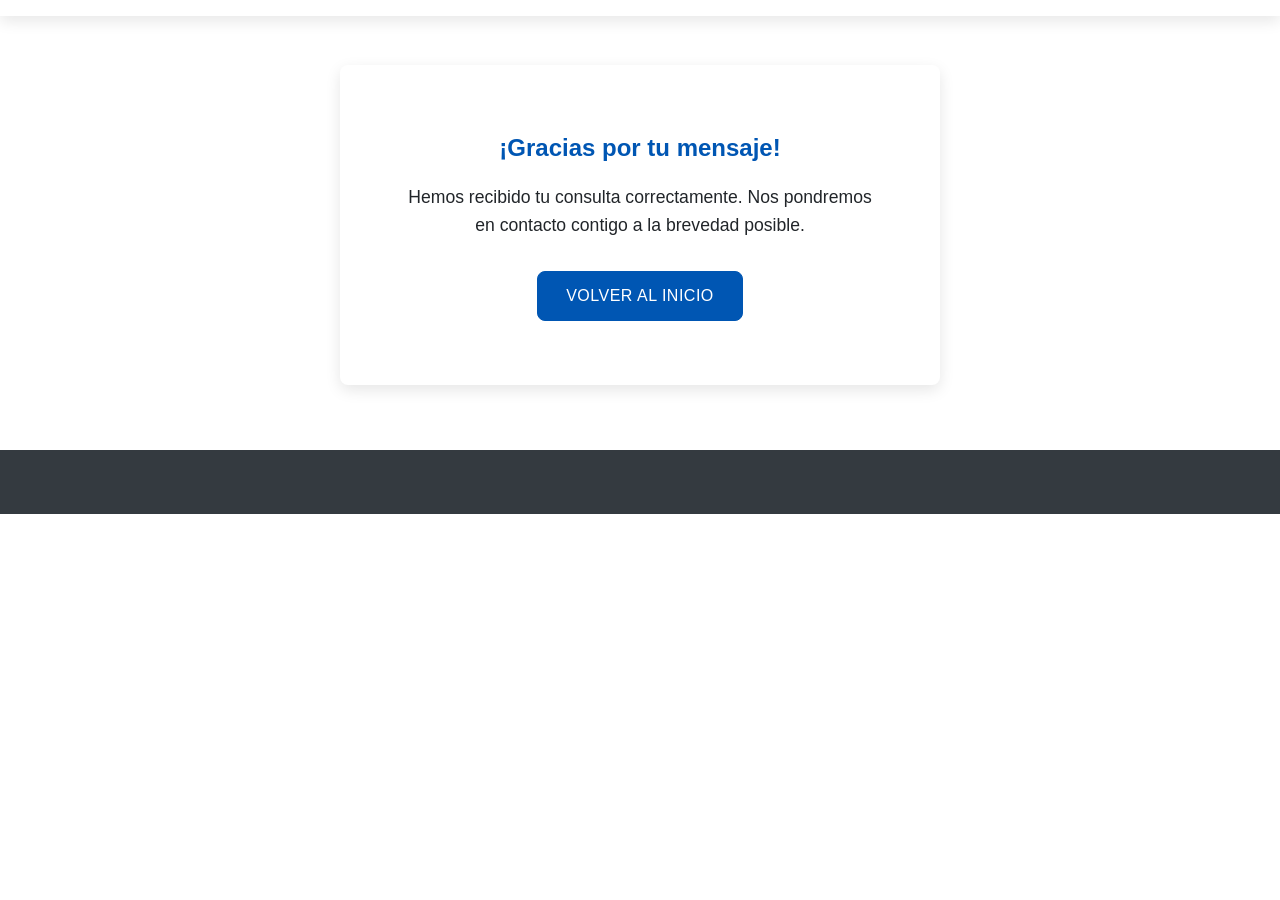
==== public_html/gracias.html @ 383d20b6 "Agregar formulario de contacto responsivo y mejorar la validación de campos" ====
<!DOCTYPE html>
<html lang="es">
<head>
    <meta charset="UTF-8">
    <meta name="viewport" content="width=device-width, initial-scale=1.0">
    <title>¡Gracias por tu mensaje! - GR Travels</title>
    <link rel="stylesheet" href="css/style.css">
    <link rel="stylesheet" href="css/responsive.css">
</head>
<body>
    <!-- Header -->
    <header class="header">
        <!-- Mismo header que las otras páginas -->
    </header>

    <section class="thank-you-section">
        <div class="container">
            <div class="thank-you-content text-center">
                <i class="fas fa-check-circle success-icon"></i>
                <h1>¡Gracias por tu mensaje!</h1>
                <p>Hemos recibido tu consulta correctamente. Nos pondremos en contacto contigo a la brevedad posible.</p>
                <a href="index.html" class="btn btn-primary">Volver al inicio</a>
            </div>
        </div>
    </section>

    <!-- Footer -->
    <footer class="footer">
        <!-- Mismo footer que las otras páginas -->
    </footer>
</body>
</html>
---- public_html/css/style.css ----
/* Archivo: /home/xyz/var/www/grtravels.online/public_html/css/style.css */

/*-------------------------------------------
  VARIABLES Y CONFIGURACIÓN GLOBAL
-------------------------------------------*/
:root {
    /* Colores principales */
    --primary: #0056b3;
    --primary-dark: #004494;
    --primary-light: #007bff;
    --secondary: #ff9800;
    --secondary-dark: #e68a00;
    --accent: #17a2b8;
    --dark: #343a40;
    --light: #f8f9fa;
    --text: #212529;
    --text-light: #6c757d;
    --success: #28a745;
    --error: #dc3545;
    --white: #ffffff;
    --gray-100: #f8f9fa;
    --gray-200: #e9ecef;
    --gray-300: #dee2e6;
    --gray-400: #ced4da;
    --gray-500: #adb5bd;
    --gray-600: #6c757d;
    --gray-700: #495057;
    --gray-800: #343a40;
    --gray-900: #212529;
    
    /* Tipografía */
    --font-primary: 'Poppins', sans-serif;
    --font-secondary: 'Playfair Display', serif;
    --font-size-base: 1rem;
    --line-height-base: 1.6;
    --font-weight-light: 300;
    --font-weight-normal: 400;
    --font-weight-medium: 500;
    --font-weight-bold: 700;
    
    /* Espacios */
    --space-xs: 0.25rem;
    --space-sm: 0.5rem;
    --space-md: 1rem;
    --space-lg: 2rem;
    --space-xl: 4rem;
    
    /* Bordes y sombras */
    --border-radius-sm: 4px;
    --border-radius: 8px;
    --border-radius-lg: 16px;
    --box-shadow: 0 5px 15px rgba(0, 0, 0, 0.1);
    --box-shadow-lg: 0 10px 30px rgba(0, 0, 0, 0.15);
    
    /* Transiciones */
    --transition: all 0.3s ease;
    --transition-slow: all 0.5s ease;
}

/*-------------------------------------------
  RESET Y ESTILOS BASE
-------------------------------------------*/
*, *::before, *::after {
    box-sizing: border-box;
    margin: 0;
    padding: 0;
}

html {
    scroll-behavior: smooth;
}

body {
    font-family: var(--font-primary);
    font-size: var(--font-size-base);
    line-height: var(--line-height-base);
    color: var(--text);
    background-color: var(--white);
    overflow-x: hidden;
}

img {
    max-width: 100%;
    height: auto;
    display: block;
}

a {
    color: var(--primary);
    text-decoration: none;
    transition: var(--transition);
}

a:hover {
    color: var(--primary-dark);
}

ul, ol {
    list-style: none;
}

/*-------------------------------------------
  LAYOUT Y CONTENEDORES
-------------------------------------------*/
.container {
    width: 100%;
    max-width: 1200px;
    margin: 0 auto;
    padding: 0 var(--space-md);
}

section {
    padding: var(--space-xl) 0;
}

.text-center {
    text-align: center;
}

.section-header {
    text-align: center;
    margin-bottom: var(--space-xl);
}

.section-header h2 {
    font-family: var(--font-secondary);
    font-size: 2.5rem;
    margin-bottom: var(--space-sm);
    position: relative;
    color: var(--dark);
}

.section-header h2::after {
    content: '';
    display: block;
    width: 80px;
    height: 3px;
    background-color: var(--primary);
    margin: var(--space-md) auto 0;
}

.section-header p {
    color: var(--text-light);
    font-size: 1.1rem;
    max-width: 700px;
    margin: var(--space-md) auto 0;
}

/*-------------------------------------------
  COMPONENTES DE UI - BOTONES
-------------------------------------------*/
.btn {
    display: inline-block;
    font-weight: var(--font-weight-medium);
    text-align: center;
    white-space: nowrap;
    vertical-align: middle;
    user-select: none;
    border: 1px solid transparent;
    padding: 0.75rem 1.75rem;
    font-size: 1rem;
    line-height: 1.5;
    border-radius: var(--border-radius);
    transition: var(--transition);
    cursor: pointer;
    text-transform: uppercase;
    letter-spacing: 0.5px;
}

.btn-primary {
    background-color: var(--primary);
    color: var(--white);
    border-color: var(--primary);
}

.btn-primary:hover {
    background-color: var(--primary-dark);
    border-color: var(--primary-dark);
    color: var(--white);
}

.btn-outline {
    background-color: transparent;
    color: var(--primary);
    border-color: var(--primary);
}

.btn-outline:hover {
    background-color: var(--primary);
    color: var(--white);
}

.btn-sm {
    padding: 0.5rem 1.25rem;
    font-size: 0.875rem;
}

.btn-block {
    display: block;
    width: 100%;
}

/* Botones de contacto WhatsApp y Email */
.btn-whatsapp {
    background-color: #25D366;
    color: white;
    display: inline-flex;
    align-items: center;
    justify-content: center;
    gap: 8px;
    padding: 10px 15px;
    border-radius: 30px;
    font-weight: 500;
    margin-top: 5px;
    transition: all 0.3s ease;
}

.btn-whatsapp:hover {
    background-color: #128C7E;
    transform: translateY(-2px);
    box-shadow: 0 5px 15px rgba(37, 211, 102, 0.3);
    color: white;
}

.btn-email {
    background-color: #0056b3;
    color: white;
    display: inline-flex;
    align-items: center;
    justify-content: center;
    gap: 8px;
    padding: 10px 15px;
    border-radius: 30px;
    font-weight: 500;
    margin-top: 5px;
    transition: all 0.3s ease;
}

.btn-email:hover {
    background-color: #004494;
    transform: translateY(-2px);
    box-shadow: 0 5px 15px rgba(0, 86, 179, 0.3);
    color: white;
}

/*-------------------------------------------
  HEADER Y NAVEGACIÓN
-------------------------------------------*/
.header {
    position: fixed;
    top: 0;
    left: 0;
    right: 0;
    background-color: var(--white);
    box-shadow: var(--box-shadow);
    z-index: 1000;
    padding: var(--space-sm) 0;
    transition: var(--transition);
}

.header.scrolled {
    padding: var(--space-xs) 0;
}

.header-content {
    display: flex;
    justify-content: space-between;
    align-items: center;
}

.logo a {
    display: block;
}

.logo img {
    height: 60px;
    width: auto;
}

.main-nav .nav-list {
    display: flex;
    gap: var(--space-md);
}

.main-nav a {
    color: var(--text);
    font-weight: var(--font-weight-medium);
    padding: var(--space-sm) var(--space-sm);
    position: relative;
}

.main-nav a::after {
    content: '';
    position: absolute;
    bottom: 0;
    left: 50%;
    width: 0;
    height: 2px;
    background-color: var(--primary);
    transition: var(--transition);
    transform: translateX(-50%);
}

.main-nav a:hover::after,
.main-nav a.active::after {
    width: 100%;
}

.main-nav a.active {
    color: var(--primary);
}

.header-cta {
    display: flex;
    align-items: center;
    gap: var(--space-md);
}

.phone-link {
    display: flex;
    align-items: center;
    gap: var(--space-xs);
    color: var(--text);
    font-weight: var(--font-weight-medium);
}

.phone-link i {
    color: var(--primary);
}

/* Botón de toggle para móvil */
.mobile-toggle {
    display: none;
    background: none;
    border: none;
    cursor: pointer;
    width: 30px;
    height: 24px;
    position: relative;
    z-index: 1010;
}

.mobile-toggle .bar {
    display: block;
    width: 100%;
    height: 3px;
    background-color: var(--text);
    margin: 6px 0;
    transition: var(--transition);
}

/*-------------------------------------------
  HERO SECTION Y SLIDER
-------------------------------------------*/
/* Hero Section optimizado */
.hero {
    position: relative;
    height: 85vh; 
    min-height: 650px;
    max-height: 800px;
    padding-top: 80px;
    margin-bottom: 0;
    overflow: hidden;
    background-color: transparent;
}

/* Contenedor del slider */
.hero-slider {
    position: relative;
    width: 100%;
    height: 100%;
    overflow: hidden;
    margin-bottom: 0;
}

/* Estilo para cada slide */
.slide {
    position: absolute;
    top: 0;
    left: 0;
    width: 100%;
    height: 100%;
    opacity: 0;
    z-index: 1;
    display: flex;
    align-items: center;
    transition: opacity 1.2s ease;
    overflow: hidden;
}

/* Slide activo */
.slide.active {
    opacity: 1;
    z-index: 2;
}

/* Capa de imagen de fondo con efecto Ken Burns */
.slide-bg {
    position: absolute;
    top: 0;
    left: 0;
    width: 100%;
    height: 100%;
    background-position: center center;
    background-size: cover;
    background-repeat: no-repeat;
    transform: scale(1.1);
    transition: transform 9s ease;
    z-index: 1;
}

/* Efecto de acercamiento en slide activo */
.slide.active .slide-bg {
    transform: scale(1.0);
}

/* Overlay para mejorar legibilidad */
.slide-overlay {
    position: absolute;
    top: 0;
    left: 0;
    width: 100%;
    height: 100%;
    background: linear-gradient(to bottom, rgba(0,0,0,0.6) 0%, rgba(0,0,0,0.5) 50%, rgba(0,0,0,0.7) 100%);
    z-index: 2;
}

/* Contenedor del contenido */
.hero .container {
    position: relative;
    z-index: 3;
    height: 100%;
    display: flex;
    flex-direction: column;
    justify-content: center;
    align-items: center;
    padding: var(--space-lg) 0;
}

/* Contenido del hero */
.hero-content {
    max-width: 800px;
    color: var(--white);
    padding: var(--space-md);
    position: relative;
    margin-bottom: var(--space-xl);
    text-align: center;
    margin-left: auto;
    margin-right: auto;
}

.hero-content h1 {
    font-family: var(--font-secondary);
    font-size: 4.2rem;
    font-weight: var(--font-weight-bold);
    margin-bottom: var(--space-md);
    line-height: 1.1;
    letter-spacing: -0.5px;
    text-shadow: 0 2px 20px rgba(0,0,0,0.5);
    text-align: center;
}

.hero-content p {
    font-size: 1.4rem;
    margin-bottom: var(--space-xl);
    opacity: 0.9;
    max-width: 90%;
    line-height: 1.6;
    text-shadow: 0 1px 10px rgba(0,0,0,0.5);
    text-align: center;
    margin-left: auto;
    margin-right: auto;
}

/* Botones del hero */
.hero-buttons {
    display: flex;
    gap: var(--space-md);
    flex-wrap: wrap;
    justify-content: center;
}

.hero .btn {
    padding: 15px 30px;
    font-size: 1.1rem;
    letter-spacing: 0.5px;
    transition: all 0.4s cubic-bezier(0.165, 0.84, 0.44, 1);
}

.hero .btn-primary {
    background: linear-gradient(135deg, var(--primary) 0%, var(--primary-dark) 100%);
    border: none;
    box-shadow: 0 10px 20px rgba(0,0,0,0.15);
}

.hero .btn-primary:hover {
    transform: translateY(-5px);
    box-shadow: 0 15px 30px rgba(0,0,0,0.25);
    background: linear-gradient(135deg, var(--primary) 20%, var(--primary-dark) 100%);
}

.hero .btn-outline {
    background-color: rgba(255,255,255,0.1);
    color: var(--white);
    border: 2px solid rgba(255,255,255,0.9);
    backdrop-filter: blur(5px);
    -webkit-backdrop-filter: blur(5px);
    box-shadow: 0 10px 20px rgba(0,0,0,0.1);
}

.hero .btn-outline:hover {
    background-color: rgba(255,255,255,0.9);
    color: var(--primary-dark);
    transform: translateY(-5px);
    box-shadow: 0 15px 30px rgba(0,0,0,0.2);
}

/* Navegación del slider */
.slider-nav {
    position: absolute;
    bottom: 40px;
    left: 0;
    right: 0;
    display: flex;
    justify-content: center;
    z-index: 10;
}

.dots {
    display: flex;
    gap: 12px;
    padding: 10px 20px;
    background-color: rgba(0,0,0,0.3);
    border-radius: 30px;
    backdrop-filter: blur(10px);
    -webkit-backdrop-filter: blur(10px);
}

.dot {
    width: 12px;
    height: 12px;
    border-radius: 50%;
    background-color: rgba(255,255,255,0.4);
    border: none;
    cursor: pointer;
    transition: all 0.3s ease;
}

.dot.active {
    background-color: var(--white);
    transform: scale(1.3);
}

/*-------------------------------------------
  SECCIÓN DE SERVICIOS
-------------------------------------------*/
.services-section {
    margin-top: 0;
    padding-top: var(--space-xl);
    background-color: var(--white);
    position: relative;
    z-index: 5;
}

.services-grid {
    display: grid;
    grid-template-columns: repeat(auto-fit, minmax(250px, 1fr));
    gap: var(--space-lg);
}

.service-card .service-icon {
    display: flex;
    justify-content: center;
    align-items: center;
    width: 80px;
    height: 80px;
    border-radius: 50%;
    background-color: rgba(var(--primary-rgb), 0.1);
    margin: 0 auto 20px auto;
    font-size: 2.5rem;
    color: var(--primary);
    transition: all 0.5s ease;
}

.service-card .service-icon i {
    color: var(--primary);
    font-size: inherit;
    transition: all 0.5s ease;
}

.service-card:hover .service-icon {
    background-color: var(--primary);
    color: var(--white);
    transform: rotateY(180deg);
}

.service-card:hover .service-icon i {
    color: var(--white);
}

.service-card h3 {
    margin-bottom: var(--space-sm);
    font-weight: var(--font-weight-medium);
    text-align: center;
}

.service-card p {
    color: var(--text-light);
    margin-bottom: var(--space-md);
    text-align: center;
}

.link-arrow {
    color: var(--primary);
    font-weight: var(--font-weight-medium);
    display: flex;
    align-items: center;
    justify-content: center;
    gap: 5px;
    transition: var(--transition);
    text-align: center;
    margin: 0 auto;
    width: fit-content;
}

.link-arrow i {
    transition: var(--transition);
}

.link-arrow:hover {
    color: var(--primary-dark);
}

.link-arrow:hover i {
    transform: translateX(5px);
}

/*-------------------------------------------
  SECCIÓN DE DESTINOS
-------------------------------------------*/
.destinations {
    background-color: var(--gray-100);
}

.destinations-slider {
    display: grid;
    grid-template-columns: repeat(auto-fill, minmax(280px, 1fr));
    gap: var(--space-lg);
    margin-bottom: var(--space-xl);
}

.destination-card {
    border-radius: var(--border-radius);
    overflow: hidden;
    box-shadow: var(--box-shadow);
    position: relative;
    height: 350px;
    transition: var(--transition);
}

.destination-card:hover {
    transform: translateY(-10px);
    box-shadow: var(--box-shadow-lg);
}

.destination-card img {
    width: 100%;
    height: 100%;
    object-fit: cover;
    transition: var(--transition);
}

.destination-card:hover img {
    transform: scale(1.1);
}

.destination-content {
    position: absolute;
    bottom: 0;
    left: 0;
    right: 0;
    padding: var(--space-md);
    background: linear-gradient(to top, rgba(0, 0, 0, 0.8), rgba(0, 0, 0, 0));
    color: var(--white);
    transition: var(--transition);
}

.destination-card:hover .destination-content {
    background: linear-gradient(to top, rgba(0, 86, 179, 0.9), rgba(0, 86, 179, 0));
}

.destination-content h3 {
    margin-bottom: var(--space-xs);
    font-weight: var(--font-weight-bold);
}

.destination-content p {
    margin-bottom: var(--space-md);
    opacity: 0.9;
    font-size: 0.9rem;
}

/*-------------------------------------------
  SECCIÓN DE FLOTA
-------------------------------------------*/
.fleet-grid {
    display: grid;
    grid-template-columns: repeat(auto-fit, minmax(300px, 1fr));
    gap: var(--space-xl);
}

.fleet-item {
    background: var(--white);
    border-radius: var(--border-radius);
    overflow: hidden;
    box-shadow: var(--box-shadow);
    transition: var(--transition);
}

.fleet-item:hover {
    box-shadow: var(--box-shadow-lg);
}

.fleet-image img {
    width: 100%;
    height: 250px;
    object-fit: cover;
}

.fleet-details {
    padding: var(--space-lg);
}

.fleet-details h3 {
    margin-bottom: var(--space-md);
    color: var(--primary);
    font-weight: var(--font-weight-medium);
}

.features {
    margin-bottom: var(--space-md);
}

.features li {
    margin-bottom: var(--space-sm);
    display: flex;
    align-items: center;
    gap: var(--space-sm);
}

.features li i {
    color: var(--primary);
}

/*-------------------------------------------
  SECCIÓN DE TESTIMONIOS
-------------------------------------------*/
/* Testimonios - Nuevo diseño moderno */
/* Sección de Testimonios - Estilos actualizados */
.testimonials {
    background-color: var(--light);
    position: relative;
    padding: var(--space-xl) 0;
    overflow: hidden;
}

.testimonials::before {
    content: '';
    position: absolute;
    top: 0;
    left: 0;
    width: 100%;
    height: 100%;
    background: linear-gradient(135deg, rgba(var(--primary-rgb), 0.05) 0%, rgba(var(--secondary-rgb), 0.05) 100%);
    z-index: 1;
}

.testimonials .container {
    position: relative;
    z-index: 2;
}

.testimonials-container {
    position: relative;
    margin: var(--space-lg) 0;
}

/* Slider de testimonios */
.testimonials-slider {
    position: relative;
    overflow: hidden;
    padding: var(--space-md) 0;
    min-height: 300px; /* Añadido para evitar saltos */
}

.testimonial-item {
    display: none;
    opacity: 0;
    transition: opacity 0.5s ease;
    position: absolute;
    top: 0;
    left: 0;
    width: 100%;
}

.testimonial-item.active {
    display: block;
    opacity: 1;
    position: relative;
}

/* Diseño de tarjetas */
.testimonial-card {
    background-color: var(--white);
    border-radius: var(--border-radius);
    box-shadow: 0 10px 30px rgba(0, 0, 0, 0.08);
    overflow: hidden;
    transition: transform 0.3s ease, box-shadow 0.3s ease;
    max-width: 900px;
    margin: 0 auto;
    display: flex;
    flex-direction: column;
}

.testimonial-card:hover {
    transform: translateY(-5px);
    box-shadow: 0 15px 35px rgba(0, 0, 0, 0.12);
}

/* Cabecera del testimonio */
.testimonial-header {
    padding: var(--space-md);
    border-bottom: 1px solid rgba(0, 0, 0, 0.05);
    display: flex;
    align-items: center;
}

.client-avatar {
    width: 70px;
    height: 70px;
    border-radius: 50%;
    overflow: hidden;
    margin-right: var(--space-md);
    border: 3px solid var(--primary);
    flex-shrink: 0;
}

.client-avatar img {
    width: 100%;
    height: 100%;
    object-fit: cover;
    display: block;
}

.client-info {
    flex: 1;
}

.client-info h4 {
    margin: 0;
    font-size: 1.2rem;
    color: var(--dark);
}

.client-info span {
    display: block;
    font-size: 0.95rem;
    color: var(--text-muted);
    margin-bottom: 5px;
}

.rating {
    color: #FFD700;
    font-size: 0.9rem;
    letter-spacing: 2px;
}

/* Cuerpo del testimonio */
.testimonial-body {
    padding: var(--space-lg);
    flex: 1;
    display: flex;
    flex-direction: column;
}

.testimonial-body p {
    position: relative;
    margin: 0 0 var(--space-md) 0;
    font-size: 1.1rem;
    line-height: 1.7;
    color: var(--text);
    font-style: italic;
    padding-left: 0; /* Eliminado el padding-left ya que el icono ya no está absoluto */
    z-index: 2;
}

.quote-icon {
    display: block;
    width: 40px;
    height: 40px;
    position: relative; /* Cambiado de absolute a relative */
    top: auto; /* Eliminado el posicionamiento absoluto */
    left: auto;
    margin-bottom: var(--space-md);
    text-align: left;
    z-index: 1;
}

.quote-icon i {
    font-size: 2rem;
    color: rgba(0, 86, 179, 0.2); /* Usando valores directos para compatibilidad */
    display: block;
}

.testimonial-service .service-icon {
    display: flex;
    justify-content: center;
    align-items: center;
    width: 36px;
    height: 36px;
    border-radius: 50%;
    background-color: rgba(0, 86, 179, 0.1);
    margin-left: 8px;
}

.testimonial-service .service-icon i {
    color: var(--primary);
    font-size: 1rem;
}

.service-tag {
    background-color: rgba(var(--primary-rgb), 0.1);
    color: var(--primary);
    padding: 4px 12px;
    border-radius: 30px;
    font-size: 0.85rem;
    font-weight: 500;
    margin-right: 8px;
}

/* Controles de navegación */
.testimonial-controls {
    display: flex;
    justify-content: center;
    align-items: center;
    margin-top: var(--space-lg); /* Aumentado para más separación */
    gap: var(--space-md); /* Agregado gap para mejor distribución */
}

.testimonial-arrow {
    width: 44px;
    height: 44px;
    border-radius: 50%;
    background-color: var(--white);
    border: none;
    display: flex;
    align-items: center;
    justify-content: center;
    cursor: pointer;
    box-shadow: 0 3px 10px rgba(0, 0, 0, 0.1);
    transition: all 0.3s ease;
    color: var(--primary);
    font-size: 0.9rem;
    position: relative; /* Añadido para mejorar posicionamiento */
    z-index: 3; /* Asegurar que esté por encima de otros elementos */
}

.testimonial-arrow:focus {
    outline: none;
    box-shadow: 0 0 0 2px rgba(0, 86, 179, 0.3), 0 3px 10px rgba(0, 0, 0, 0.1);
}

.testimonial-indicators {
    display: flex;
    gap: 8px;
    align-items: center; /* Añadido para mejor alineación vertical */
}

.testimonial-indicator {
    width: 10px;
    height: 10px;
    border-radius: 50%;
    background-color: rgba(0, 86, 179, 0.3);
    border: none;
    padding: 0;
    cursor: pointer;
    transition: all 0.3s ease;
}

.testimonial-indicator:focus {
    outline: none;
    box-shadow: 0 0 0 2px rgba(0, 86, 179, 0.3);
}

.testimonial-indicator.active {
    background-color: var(--primary);
    transform: scale(1.3);
}

/* Badge de confianza */
.trust-badge {
    display: flex;
    align-items: center;
    justify-content: center;
    flex-wrap: wrap;
    background-color: var(--white);
    border-radius: var(--border-radius);
    padding: var(--space-md) var(--space-lg);
    margin-top: var(--space-lg);
    box-shadow: 0 5px 20px rgba(0, 0, 0, 0.05);
    gap: var(--space-lg);
}

.total-reviews {
    display: flex;
    flex-direction: column;
    align-items: center;
}

.review-count {
    font-size: 2rem;
    font-weight: var(--font-weight-bold);
    color: var(--primary);
    line-height: 1;
}

.review-text {
    font-size: 0.9rem;
    color: var(--text-muted);
}

.average-rating {
    display: flex;
    flex-direction: column;
    align-items: center;
}

.rating-value {
    font-size: 2rem;
    font-weight: var(--font-weight-bold);
    color: var(--primary);
    line-height: 1;
}

.average-rating .stars {
    color: #FFD700;
    letter-spacing: 2px;
    font-size: 1.2rem;
}

.review-platforms {
    display: flex;
    flex-direction: column;
    align-items: center;
}

.review-platforms span {
    font-size: 0.9rem;
    color: var(--text-muted);
    margin-bottom: 5px;
}

.platform-icons {
    display: flex;
    gap: 12px;
}

.platform-icons i {
    font-size: 1.5rem;
    color: var(--text);
    transition: all 0.3s ease;
}

.platform-icons i:hover {
    color: var(--primary);
    transform: translateY(-2px);
}

.fa-google {
    color: #DB4437;
}

.fa-tripadvisor {
    color: #00AF87;
}

.fa-facebook {
    color: #3b5998;
}

/*-------------------------------------------
  SECCIÓN DE CONTACTO RÁPIDO
-------------------------------------------*/
.quick-contact {
    background: linear-gradient(135deg, var(--primary-dark) 0%, var(--primary) 100%);
    color: var(--white);
}

.contact-wrapper {
    display: grid;
    grid-template-columns: 1fr 1fr;
    gap: var(--space-xl);
    align-items: center;
}

.contact-info h2 {
    font-size: 2.5rem;
    font-family: var(--font-secondary);
    margin-bottom: var(--space-md);
}

.contact-info p {
    margin-bottom: var(--space-lg);
    font-size: 1.1rem;
    opacity: 0.9;
}

/* Iconos de contacto */
.contact-list i {
    font-size: 1.5rem;
    width: 50px;
    height: 50px;
    background-color: var(--white);
    border-radius: 50%;
    display: flex;
    align-items: center;
    justify-content: center;
    color: var(--secondary);
    transition: var(--transition);
}

.contact-list li {
    display: flex;
    align-items: center;
    gap: var(--space-md);
    margin-bottom: 15px; /* Añadido margen inferior para separar elementos */
}

.contact-list h4 {
    margin-bottom: 5px;
    font-weight: var(--font-weight-medium);
}

.contact-list a {
    color: var(--white);
    transition: var(--transition);
}

.contact-list a:hover {
    color: var(--secondary);
}

.contact-list i:hover {
    background-color: rgba(255, 255, 255, 0.3);
    transform: scale(1.1);
}

/* Formulario de contacto */
.contact-form {
    background: var(--white);
    border-radius: var(--border-radius);
    padding: var(--space-xl);
    box-shadow: var(--box-shadow);
}

.form-group {
    margin-bottom: var(--space-md);
}

.form-row {
    display: grid;
    grid-template-columns: 1fr 1fr;
    gap: var(--space-md);
}

label {
    display: block;
    margin-bottom: var(--space-xs);
    font-weight: var(--font-weight-medium);
    color: var(--text);
}

input, 
select, 
textarea {
    width: 100%;
    padding: 12px 15px;
    border: 1px solid var(--gray-300);
    border-radius: var(--border-radius-sm);
    font-family: var(--font-primary);
    font-size: 1rem;
    color: var(--text);
    transition: var(--transition);
}

input:focus, 
select:focus, 
textarea:focus {
    outline: none;
    border-color: var(--primary);
    box-shadow: 0 0 0 2px rgba(0, 86, 179, 0.2);
}

/* Estilos mejorados para contacto rápido */
.contact-item-link {
    display: flex;
    align-items: center;
    gap: 15px;
    padding: 12px; /* Aumentado el padding */
    border-radius: var(--border-radius);
    transition: all 0.3s ease;
    color: inherit;
    text-decoration: none;
    background-color: rgba(255, 255, 255, 0.05); /* Fondo sutil para mejor separación visual */
}

.contact-item-link:hover {
    background-color: rgba(255,255,255,0.1); /* Más visible al pasar el cursor */
    transform: translateY(-3px);
    box-shadow: 0 5px 15px rgba(0,0,0,0.2); /* Sombra más pronunciada */
}

.contact-icon {
    display: flex;
    align-items: center;
    justify-content: center;
    width: 40px;
    height: 40px;
    border-radius: 50%;
    background-color: rgba(var(--primary-rgb), 0.1);
    color: var(--primary);
    font-size: 1.2rem;
    transition: all 0.3s ease;
}

.contact-item-link:hover .contact-icon {
    transform: scale(1.15); /* Ligeramente más grande */
    box-shadow: 0 0 15px rgba(255,255,255,0.3); /* Efecto de brillo */
}

.contact-text {
    flex: 1;
}

.contact-text h4 {
    margin: 0 0 3px 0;
    font-size: 1rem;
    color: white; /* Cambiado a blanco para mejor contraste */
    font-weight: var(--font-weight-medium); /* Añadir más peso */
}

.contact-text span {
    color: var(--secondary); /* Cambiado a color secundario (naranja) */
    font-weight: 600; /* Aumentado el peso para mejorar visibilidad */
    text-shadow: 0 1px 2px rgba(0,0,0,0.1); /* Sombra sutil para mejorar legibilidad */
}

/* Estilos específicos para cada tipo de contacto */
.contact-item-link:nth-child(1) .contact-icon {
    background-color: rgba(37, 211, 102, 0.1);
    color: #25D366;
}

.contact-item-link:nth-child(1):hover .contact-icon {
    background-color: #25D366;
    color: white;
}

.contact-item-link:nth-child(2) .contact-icon {
    background-color: rgba(var(--primary-rgb), 0.1);
}

.contact-item-link:nth-child(2):hover .contact-icon {
    background-color: var(--primary);
}

.contact-item-link:nth-child(3) .contact-icon {
    background-color: rgba(66, 133, 244, 0.1);
    color: #4285F4;
}

.contact-item-link:nth-child(3):hover .contact-icon {
    background-color: #4285F4;
    color: white;
}

/*-------------------------------------------
  FOOTER
-------------------------------------------*/
.footer {
    background-color: var(--dark);
    color: var(--gray-300);
    padding-top: var(--space-xl);
}

.footer-grid {
    display: grid;
    grid-template-columns: 2fr 1fr 1fr 1.5fr;
    gap: var(--space-xl);
    padding-bottom: var(--space-xl);
    border-bottom: 1px solid var(--gray-700);
}

.footer-logo {
    margin-bottom: var(--space-md);
}

.footer-about p {
    margin-bottom: var(--space-md);
}

.social-links {
    display: flex;
    gap: 15px;
    margin-top: 20px;
}

.social-icon {
    display: flex;
    align-items: center;
    justify-content: center;
    width: 40px;
    height: 40px;
    border-radius: 50%;
    color: #fff;
    font-size: 18px;
    transition: all 0.3s cubic-bezier(0.175, 0.885, 0.32, 1.275);
    position: relative;
    overflow: hidden;
    box-shadow: 0 5px 15px rgba(0,0,0,0.1);
}

.social-icon:before {
    content: '';
    position: absolute;
    top: 0;
    left: 0;
    width: 100%;
    height: 100%;
    background: rgba(255,255,255,0.1);
    transform: scale(0);
    transition: all 0.3s ease;
    border-radius: 50%;
}

.social-icon:hover {
    transform: translateY(-5px);
    box-shadow: 0 10px 20px rgba(0,0,0,0.15);
}

.social-icon:hover:before {
    transform: scale(1);
}

.social-icon i {
    position: relative;
    z-index: 1;
}

/* Colores específicos para cada red social */
.social-icon.facebook {
    background: linear-gradient(45deg, #3b5998, #4c70ba);
}

.social-icon.instagram {
    background: linear-gradient(45deg, #f09433, #e6683c, #dc2743, #cc2366, #bc1888);
}

.social-icon.whatsapp {
    background: linear-gradient(45deg, #25D366, #128C7E);
}

.social-icon.facebook:hover {
    background: linear-gradient(45deg, #4c70ba, #3b5998);
}

.social-icon.instagram:hover {
    background: linear-gradient(45deg, #bc1888, #cc2366, #dc2743, #e6683c, #f09433);
}

.social-icon.whatsapp:hover {
    background: linear-gradient(45deg, #128C7E, #25D366);
}

.social-links a {
    width: 40px;
    height: 40px;
    border-radius: 50%;
    background-color: rgba(255, 255, 255, 0.1);
    color: var(--white);
    display: flex;
    align-items: center;
    justify-content: center;
    transition: var(--transition);
}

.social-links a:hover {
    background-color: var(--primary);
    transform: translateY(-3px);
}

.footer h3 {
    color: var(--white);
    margin-bottom: var(--space-md);
    font-weight: var(--font-weight-medium);
    position: relative;
    padding-bottom: var(--space-sm);
}

.footer h3::after {
    content: '';
    position: absolute;
    bottom: 0;
    left: 0;
    width: 50px;
    height: 2px;
    background-color: var(--primary);
}

.footer-links ul,
.footer-services ul {
    display: flex;
    flex-direction: column;
    gap: var(--space-sm);
}

.footer-links a,
.footer-services a {
    color: var(--gray-400);
    transition: var(--transition);
}

.footer-links a:hover,
.footer-services a:hover {
    color: var(--white);
    transform: translateX(5px);
}

.contact-info li {
    display: flex;
    gap: var(--space-md);
    margin-bottom: var(--space-md);
}

.contact-info i {
    color: var(--primary);
    margin-top: 5px;
}

.contact-info a {
    color: var(--gray-400);
    transition: var(--transition);
}

.contact-info a:hover {
    color: var(--white);
}

.footer-bottom {
    display: flex;
    justify-content: space-between;
    align-items: center;
    padding: var(--space-md) 0;
}

.footer-legal {
    display: flex;
    gap: var(--space-md);
}

.footer-legal a {
    color: var(--gray-500);
}

.footer-legal a:hover {
    color: var(--white);
}

/*-------------------------------------------
  CLASES UTILITARIAS
-------------------------------------------*/
.animate-up {
    opacity: 0;
    transform: translateY(30px);
    animation: fadeUp 0.8s forwards;
}

.delay-200 {
    animation-delay: 0.2s;
}

.delay-400 {
    animation-delay: 0.4s;
}

/* Animaciones base (pueden moverse a animations.css) */
@keyframes fadeUp {
    to {
        opacity: 1;
        transform: translateY(0);
    }
}

@keyframes fadeIn {
    from {
        opacity: 0;
        transform: translateY(30px);
    }
    to {
        opacity: 1;
        transform: translateY(0);
    }
}

/* Mejoras para inputs en formularios */
.contact-form input[type="text"],
.contact-form input[type="email"],
.contact-form input[type="tel"],
.contact-form select,
.contact-form textarea {
    width: 100%;
    padding: 12px 15px;
    background-color: #f8f9fa; /* Fondo claro para distinguir del fondo blanco */
    border: 1px solid #dee2e6; /* Borde visible pero sutil */
    border-radius: var(--border-radius);
    font-family: inherit;
    font-size: 1rem;
    transition: all 0.3s ease;
    box-shadow: inset 0 1px 3px rgba(0,0,0,0.05); /* Sombra interior sutil */
}

/* Estilos para hover */
.contact-form input[type="text"]:hover,
.contact-form input[type="email"]:hover,
.contact-form input[type="tel"]:hover,
.contact-form select:hover,
.contact-form textarea:hover {
    border-color: #adb5bd; /* Borde más oscuro al pasar el cursor */
    background-color: #fff; /* Fondo blanco para indicar interactividad */
    box-shadow: inset 0 1px 3px rgba(0,0,0,0.1); /* Sombra interior más pronunciada */
}

/* Estilos para focus */
.contact-form input[type="text"]:focus,
.contact-form input[type="email"]:focus,
.contact-form input[type="tel"]:focus,
.contact-form select:focus,
.contact-form textarea:focus {
    outline: none; /* Quitar outline predeterminado */
    border-color: var(--primary); /* Borde con color principal */
    box-shadow: 0 0 0 3px rgba(var(--primary-rgb), 0.2); /* Efecto de resplandor */
    background-color: #fff; /* Fondo blanco para resaltar el campo activo */
}

/* Estilo para etiquetas de formulario */
.contact-form label {
    display: block;
    margin-bottom: 8px;
    font-weight: 500;
    color: var(--dark);
    font-size: 0.95rem;
}

/* Estilo para placeholder */
.contact-form input::placeholder,
.contact-form textarea::placeholder {
    color: #adb5bd;
    opacity: 1;
}

/* Estilo para campo de formulario con error */
.contact-form .form-group.has-error input,
.contact-form .form-group.has-error select,
.contact-form .form-group.has-error textarea {
    border-color: #dc3545;
    background-color: rgba(220, 53, 69, 0.05);
}

/* Estilo para mensaje de error */
.contact-form .error-message {
    color: #dc3545;
    font-size: 0.85rem;
    margin-top: 5px;
}

/* Mejoras para botón de envío */
.contact-form .btn-primary {
    width: 100%;
    padding: 12px;
    font-weight: 500;
    margin-top: 10px;
    transition: all 0.3s ease;
}

.contact-form .btn-primary:hover {
    transform: translateY(-2px);
    box-shadow: 0 5px 15px rgba(var(--primary-rgb), 0.3);
}

/*-------------------------------------------
  SECCIÓN DE AGRADECIMIENTO
-------------------------------------------*/
.thank-you-section {
    padding: var(--space-xl) 0;
    min-height: 50vh;
    display: flex;
    align-items: center;
}

.thank-you-content {
    background-color: var(--white);
    border-radius: var(--border-radius);
    padding: var(--space-xl);
    box-shadow: var(--box-shadow);
    max-width: 600px;
    margin: 0 auto;
}

.success-icon {
    font-size: 4rem;
    color: #28a745;
    margin-bottom: var(--space-md);
}

.thank-you-content h1 {
    color: var(--primary);
    margin-bottom: var(--space-md);
}

.thank-you-content p {
    margin-bottom: var(--space-lg);
    font-size: 1.1rem;
}
---- public_html/css/responsive.css ----
/* Archivo: /home/xyz/var/www/grtravels.online/public_html/css/responsive.css */

/* Tabletas grandes y escritorios pequeños */
@media (max-width: 1200px) {
    .container {
        max-width: 960px;
    }
    
    .header-logo img {
        max-width: 180px;
    }

    .main-nav {
        gap: 1.5rem;
    }

    .main-nav a {
        font-size: 0.95rem;
    }
    
    .hero-content h1 {
        font-size: 3.8rem;
    }
    
    .hero-content p {
        font-size: 1.3rem;
    }
    
    .footer-grid {
        grid-template-columns: 1.5fr 1fr 1fr 1.5fr;
    }
}

/* Tabletas */
@media (max-width: 992px) {
    .container {
        max-width: 720px;
    }
    
    .header-cta .btn {
        padding: 0.5rem 1rem;
    }
    
    .hero {
        height: 80vh;
        min-height: 600px;
    }
    
    .hero-content h1 {
        font-size: 3.2rem;
    }
    
    .hero-content p {
        font-size: 1.2rem;
        margin-bottom: var(--space-lg);
    }
    
    .hero .btn {
        padding: 12px 25px;
        font-size: 1rem;
    }
    
    .section-header h2 {
        font-size: 2rem;
    }
    
    .footer-grid {
        grid-template-columns: 1fr 1fr;
        row-gap: var(--space-lg);
    }
    
    .fleet-grid {
        grid-template-columns: 1fr;
        max-width: 500px;
        margin: 0 auto;
    }
    
    .contact-wrapper {
        grid-template-columns: 1fr;
        gap: var(--space-lg);
    }
    
    .contact-info {
        text-align: center;
    }
    
    .contact-list li {
        justify-content: center;
    }
}

/* Dispositivos móviles grandes */
@media (max-width: 768px) {
    .container {
        max-width: 540px;
    }
    
    .header-content {
        position: relative;
    }
    
    .mobile-toggle {
        display: block;
    }
    
    .main-nav {
        position: fixed;
        top: 0;
        right: -100%;
        width: 80%;
        max-width: 320px;
        height: 100vh;
        background: var(--white);
        box-shadow: var(--box-shadow);
        padding: 100px var(--space-lg) var(--space-lg);
        z-index: 1000;
        transition: right 0.3s ease;
    }
    
    .main-nav.active {
        right: 0;
    }
    
    .main-nav .nav-list {
        flex-direction: column;
        gap: var(--space-sm);
    }
    
    .main-nav a {
        display: block;
        padding: var(--space-md) var(--space-sm);
        font-size: 1.1rem;
    }
    
    .header-cta {
        display: none;
    }
    
    .mobile-toggle.active .bar:nth-child(1) {
        transform: translateY(9px) rotate(45deg);
    }
    
    .mobile-toggle.active .bar:nth-child(2) {
        opacity: 0;
    }
    
    .mobile-toggle.active .bar:nth-child(3) {
        transform: translateY(-9px) rotate(-45deg);
    }
    
    body.menu-open {
        overflow: hidden;
    }
    
    /* Overlay cuando el menú está activo */
    body::after {
        content: '';
        position: fixed;
        top: 0;
        left: 0;
        width: 100%;
        height: 100%;
        background: rgba(0, 0, 0, 0.5);
        z-index: 999;
        opacity: 0;
        visibility: hidden;
        transition: opacity 0.3s ease, visibility 0.3s ease;
    }
    
    body.menu-open::after {
        opacity: 1;
        visibility: visible;
    }
    
    .hero {
        height: 75vh;
        min-height: 550px;
    }
    
    .hero-slider {
        height: 100%;
    }
    
    .hero-content {
        text-align: center;
        max-width: 100%;
        padding: 0 var(--space-md);
        margin-bottom: var(--space-lg);
    }
    
    .hero-buttons {
        justify-content: center;
    }
    
    .hero-content h1 {
        font-size: 3rem;
        margin-bottom: var(--space-sm);
    }
    
    .hero-content p {
        font-size: 1.1rem;
        margin-bottom: var(--space-md);
        max-width: 100%;
    }
    
    .services-grid,
    .destinations-slider {
        grid-template-columns: 1fr;
        max-width: 400px;
        margin: 0 auto;
    }
    
    .section {
        padding: var(--space-lg) 0;
    }
    
    .section-header {
        margin-bottom: var(--space-lg);
    }
    
    /* Ajustes de formulario para dispositivos móviles */
    .contact-form input[type="text"],
    .contact-form input[type="email"],
    .contact-form input[type="tel"],
    .contact-form select,
    .contact-form textarea {
        padding: 10px 12px;
        font-size: 0.95rem;
    }
    
    .contact-form .form-row {
        flex-direction: column;
    }
    
    .contact-form .form-row .form-group {
        width: 100%;
        margin-right: 0;
    }
    
    /* Sección de testimonios responsiva */
@media (max-width: 992px) {
    .testimonial-card {
        max-width: 100%;
    }
    
    .trust-badge {
        flex-direction: column;
        gap: var(--space-md);
        padding: var(--space-md);
    }
}

@media (max-width: 768px) {
    .testimonial-header {
        flex-direction: column;
        text-align: center;
        gap: var(--space-sm);
    }
    
    .client-avatar {
        margin-right: 0;
    }
    
    .testimonial-body {
        padding: var(--space-md);
    }
    
    .testimonial-body p {
        font-size: 1rem;
        padding-left: 0;
    }
    
    .quote-icon {
        position: static;
        display: block;
        text-align: center;
        margin-bottom: var(--space-sm);
        font-size: 1.5rem;
    }
    
    .testimonial-service {
        justify-content: center;
    }

    .quote-icon {
        margin: 0 auto var(--space-md);
        text-align: center;
    }
}

@media (max-width: 576px) {
    .testimonial-controls {
        flex-wrap: wrap;
    }
    
    .testimonial-indicators {
        order: -1;
        width: 100%;
        justify-content: center;
        margin-bottom: var(--space-sm);
    }
    
    .testimonial-arrow {
        width: 36px;
        height: 36px;
        font-size: 0.8rem;
    }
    
    .platform-icons i {
        font-size: 1.2rem;
    }
}
    
    .footer-grid {
        grid-template-columns: 1fr;
    }
    
    .footer-bottom {
        flex-direction: column;
        gap: var(--space-md);
        text-align: center;
    }
    
    .footer-legal {
        justify-content: center;
    }
}

/* Dispositivos móviles pequeños */
@media (max-width: 576px) {
    .hero {
        height: 70vh;
        min-height: 500px;
    }
    
    .hero-slider {
        height: 100%;
    }
    
    .hero-content h1 {
        font-size: 2.4rem;
    }
    
    .hero-content p {
        font-size: 1rem;
        margin-bottom: var(--space-md);
    }
    
    /* Botones del hero */
    .hero-buttons {
        /* display: none; -- Comentado para no ocultar los botones si se necesitan */
        flex-direction: column;
        gap: var(--space-sm);
    }
    
    .hero-buttons .btn {
        width: 100%;
        text-align: center;
    }
    
    .slider-nav {
        bottom: 20px;
    }
    
    .dots {
        padding: 8px 15px;
    }
    
    .dot {
        width: 10px;
        height: 10px;
    }
    
    .form-row {
        grid-template-columns: 1fr;
    }
    
    .client {
        flex-direction: column;
        text-align: center;
    }
    
    .contact-form label {
        font-size: 0.9rem;
    }
}

/* Para pantallas bajas pero anchas */
@media (max-height: 700px) and (min-width: 768px) {
    .hero {
        height: 100vh;
        min-height: 450px;
    }
    
    .hero-content {
        margin-top: var(--space-md);
    }
}
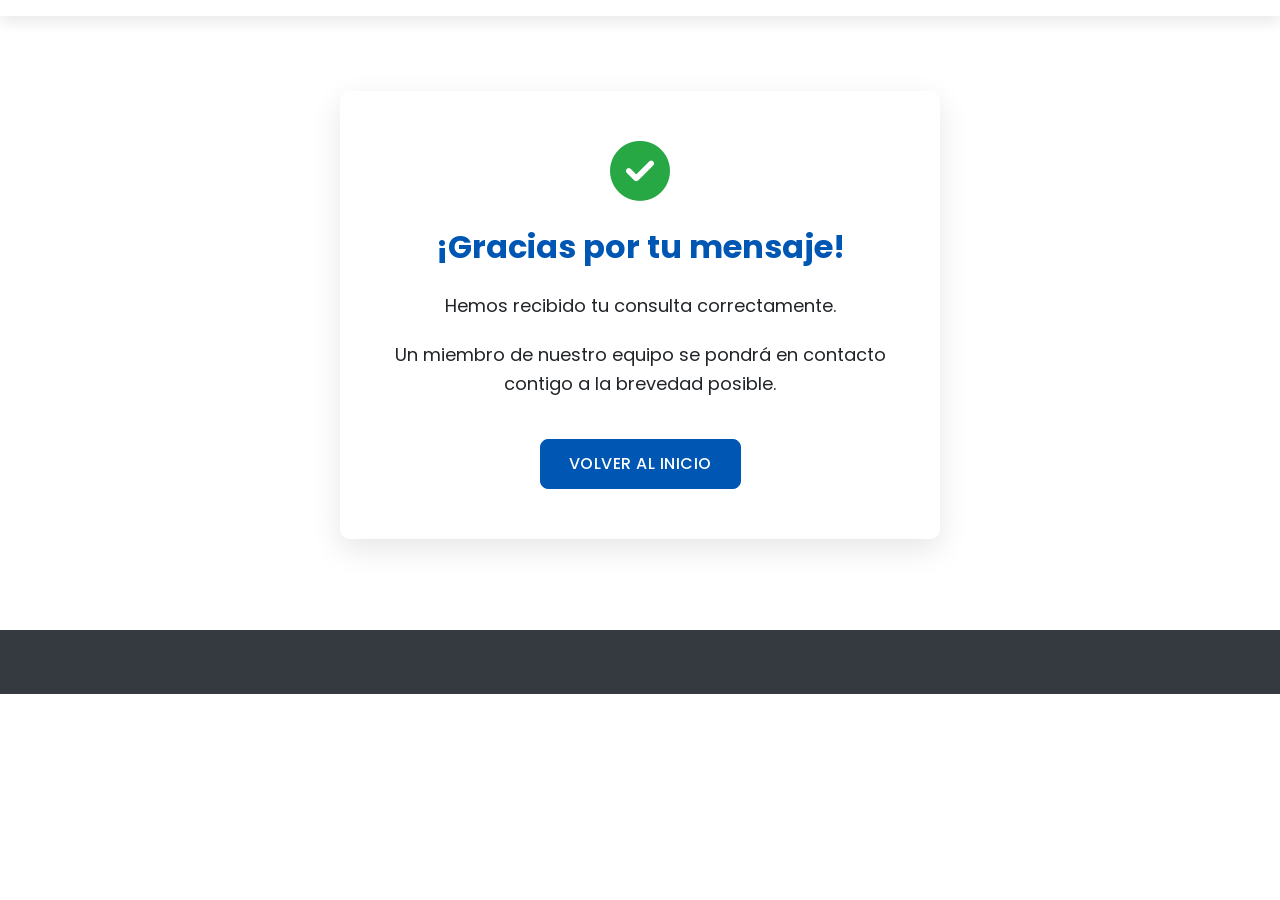
==== commit 2b9cf936: "Agregar estilos y mensajes de estado para el formulario de consulta, mejorando la experiencia del us" ====
--- a/public_html/gracias.html
+++ b/public_html/gracias.html
@@ -4,29 +4,82 @@
     <meta charset="UTF-8">
     <meta name="viewport" content="width=device-width, initial-scale=1.0">
     <title>¡Gracias por tu mensaje! - GR Travels</title>
+    
+    <!-- Favicon -->
+    <link rel="shortcut icon" href="favicon.ico" type="image/x-icon">
+    
+    <!-- Fonts -->
+    <link rel="preconnect" href="https://fonts.googleapis.com">
+    <link rel="preconnect" href="https://fonts.gstatic.com" crossorigin>
+    <link href="https://fonts.googleapis.com/css2?family=Poppins:wght@300;400;500;600;700&family=Playfair+Display:wght@400;700&display=swap" rel="stylesheet">
+    
+    <!-- CSS -->
     <link rel="stylesheet" href="css/style.css">
     <link rel="stylesheet" href="css/responsive.css">
+    
+    <!-- Font Awesome para íconos -->
+    <link rel="stylesheet" href="https://cdnjs.cloudflare.com/ajax/libs/font-awesome/6.4.0/css/all.min.css">
+    
+    <style>
+        .thank-you-container {
+            min-height: 70vh;
+            display: flex;
+            align-items: center;
+            justify-content: center;
+            padding: 60px 20px;
+        }
+        
+        .thank-you-content {
+            background-color: white;
+            border-radius: 10px;
+            box-shadow: 0 10px 30px rgba(0,0,0,0.1);
+            padding: 50px;
+            text-align: center;
+            max-width: 600px;
+            width: 100%;
+        }
+        
+        .thank-you-content i {
+            font-size: 60px;
+            color: #28a745;
+            margin-bottom: 20px;
+        }
+        
+        .thank-you-content h1 {
+            margin-bottom: 20px;
+            color: var(--primary);
+        }
+        
+        .thank-you-content p {
+            margin-bottom: 20px;
+            font-size: 18px;
+            line-height: 1.6;
+        }
+        
+        .thank-you-content .btn {
+            margin-top: 20px;
+        }
+    </style>
 </head>
 <body>
-    <!-- Header -->
+    <!-- Header - Debes incluir el mismo header que tienes en index.html -->
     <header class="header">
-        <!-- Mismo header que las otras páginas -->
+        <!-- Copiar el contenido del header de index.html aquí -->
     </header>
 
-    <section class="thank-you-section">
-        <div class="container">
-            <div class="thank-you-content text-center">
-                <i class="fas fa-check-circle success-icon"></i>
-                <h1>¡Gracias por tu mensaje!</h1>
-                <p>Hemos recibido tu consulta correctamente. Nos pondremos en contacto contigo a la brevedad posible.</p>
-                <a href="index.html" class="btn btn-primary">Volver al inicio</a>
-            </div>
+    <div class="thank-you-container">
+        <div class="thank-you-content">
+            <i class="fas fa-check-circle"></i>
+            <h1>¡Gracias por tu mensaje!</h1>
+            <p>Hemos recibido tu consulta correctamente.</p>
+            <p>Un miembro de nuestro equipo se pondrá en contacto contigo a la brevedad posible.</p>
+            <a href="index.html" class="btn btn-primary">Volver al inicio</a>
         </div>
-    </section>
+    </div>
 
-    <!-- Footer -->
+    <!-- Footer - Debes incluir el mismo footer que tienes en index.html -->
     <footer class="footer">
-        <!-- Mismo footer que las otras páginas -->
+        <!-- Copiar el contenido del footer de index.html aquí -->
     </footer>
 </body>
 </html>
--- a/public_html/css/style.css
+++ b/public_html/css/style.css
@@ -1597,6 +1597,66 @@
     box-shadow: 0 5px 15px rgba(var(--primary-rgb), 0.3);
 }
 
+/* Estilos para mensajes del formulario */
+.form-message {
+    padding: 12px 15px;
+    margin-bottom: 20px;
+    border-radius: var(--border-radius);
+    display: flex;
+    align-items: center;
+    font-weight: 500;
+}
+
+.form-message i {
+    margin-right: 10px;
+    font-size: 1.2rem;
+}
+
+.form-message.info {
+    background-color: rgba(var(--primary-rgb), 0.1);
+    color: var(--primary);
+    border-left: 4px solid var(--primary);
+}
+
+.form-message.success {
+    background-color: rgba(40, 167, 69, 0.1);
+    color: #28a745;
+    border-left: 4px solid #28a745;
+}
+
+.form-message.error {
+    background-color: rgba(220, 53, 69, 0.1);
+    color: #dc3545;
+    border-left: 4px solid #dc3545;
+}
+
+.error-message {
+    color: #dc3545;
+    font-size: 0.85rem;
+    margin-top: 5px;
+}
+
+.is-invalid {
+    border-color: #dc3545 !important;
+    background-color: rgba(220, 53, 69, 0.05) !important;
+}
+
+/* Spinner para indicar carga */
+.spinner {
+    display: inline-block;
+    width: 1rem;
+    height: 1rem;
+    border: 2px solid rgba(255,255,255,0.3);
+    border-radius: 50%;
+    border-top-color: #fff;
+    animation: spin 1s linear infinite;
+    margin-right: 8px;
+}
+
+@keyframes spin {
+    to { transform: rotate(360deg); }
+}
+
 /*-------------------------------------------
   SECCIÓN DE AGRADECIMIENTO
 -------------------------------------------*/
